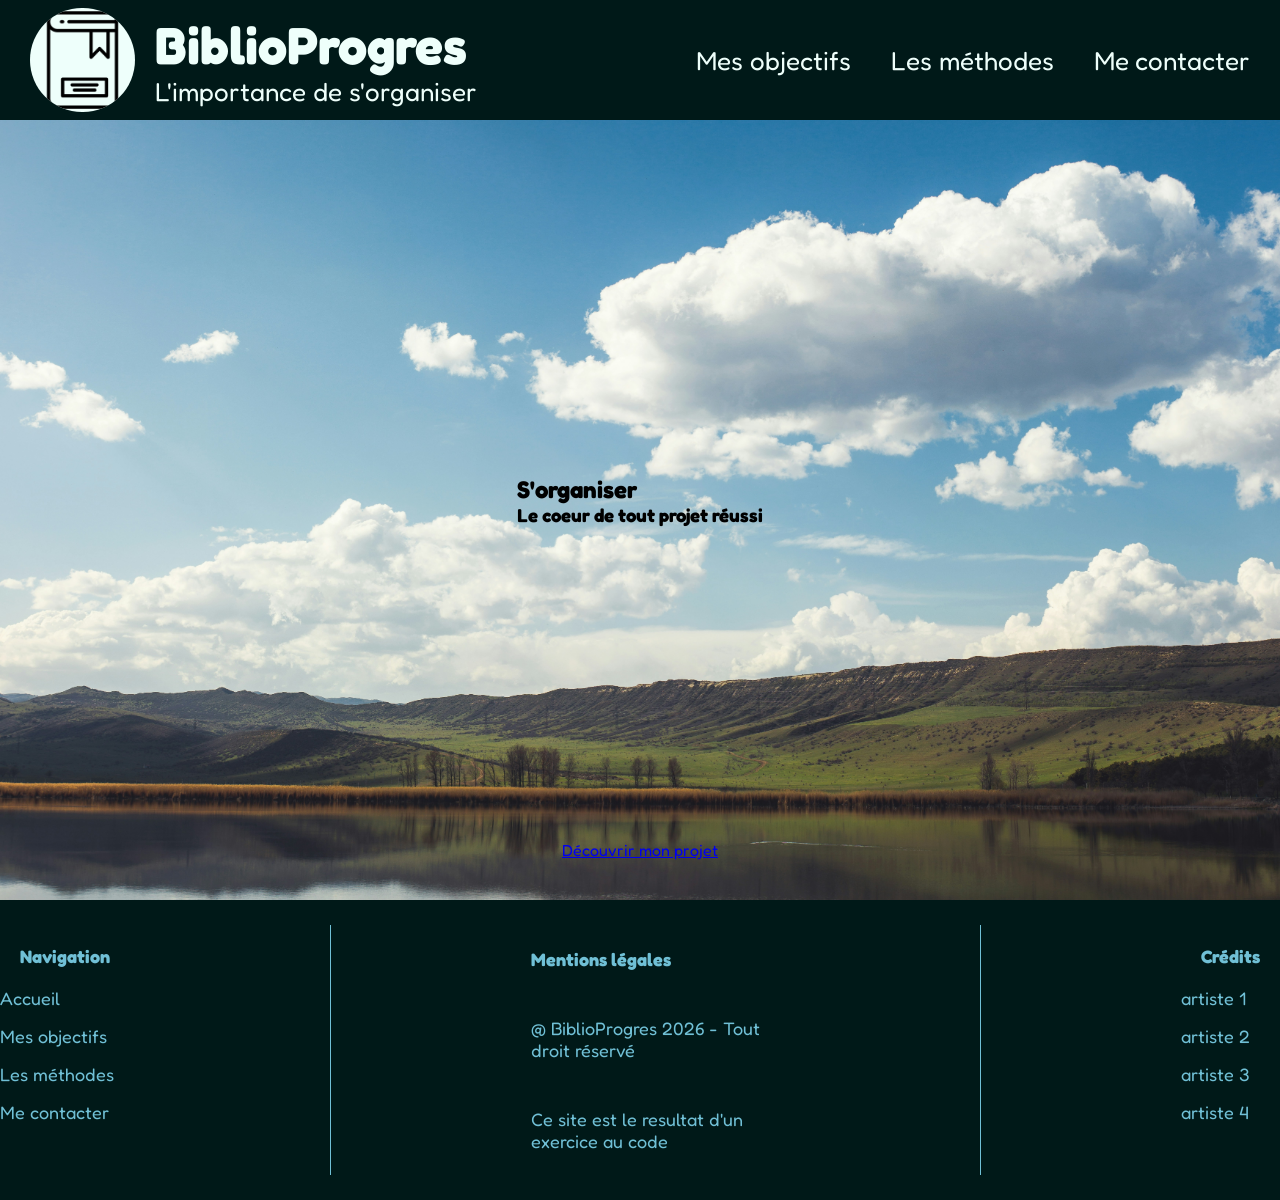
==== index.html @ 9b7c029e "Add : all files" ====
<!doctype html>
<html lang="fr">
  <head>
    <meta charset="UTF-8" />
    <meta name="viewport" content="width=device-width, initial-scale=1.0" />
    <link rel="stylesheet" href="css/commun.css" />
    <link rel="stylesheet" href="css/accueil.css" />
    <title>Accueil</title>
  </head>
  <body>
    <!-- En tete / Header qui fait directement NavBar -->
    <header>
      <!-- Bouton logo du site, qui renvoie a l'accueil -->
      <a
        class="commun-lienlogo"
        href="index.html"
        title="Retourner a l'accueil"
      >
        <img src="image/logo-livre.png" />
        <div class="commun-header-lienlogo-textelogo">
          <h1>BiblioProgres</h1>
          <p>L'importance de s'organiser</p>
        </div>
      </a>
      <div class="commun-header-3lien">
        <!-- Bouton vers objectif -->
        <a class="commun-header-lien" href="html/objectif.html"
          >Mes objectifs</a
        >

        <!-- Bouton vers methode -->
        <a class="commun-header-lien" href="html/methode.html">Les méthodes</a>

        <!-- Bouton vers contact -->
        <a class="commun-header-lien" href="html/contact.html">Me contacter</a>
      </div>
    </header>

    <!-- le contenu de la page d'accueil -->
    <main>
      <!-- Cette div ne sert qu'a combler l'espace du haut pour "justify-content=space between" -->
      <div></div>
      <div class="accueil-main-titrecentre">
        <h2>S'organiser</h2>
        <h3>Le coeur de tout projet réussi</h3>
      </div>
      <div class="accueil-main-bas">
        <a class="accueil-main-bas-boutton" href="html/objectif.html">
          <div></div>
          <span>Découvrir mon projet</span>
        </a>
      </div>
    </main>

    <!-- Footer / Pied de page -->
    <footer>
      <div class="commun-footer-navigation">
        <h2>Navigation</h2>
        <ul>
          <li>
            <a class="commun-footer-lien" href="index.html">Accueil</a>
          </li>
          <li>
            <a class="commun-footer-lien" href="html/objectif.html"
              >Mes objectifs</a
            >
          </li>
          <li>
            <a class="commun-footer-lien" href="html/methode.html"
              >Les méthodes</a
            >
          </li>
          <li>
            <a class="commun-footer-lien" href="html/contact.html"
              >Me contacter</a
            >
          </li>
        </ul>
      </div>
      <div class="footer-separation"></div>
      <div class="commun-footer-legal">
        <h2>Mentions légales</h2>
        <p>@ BiblioProgres 2026 - Tout droit réservé</p>
        <p>Ce site est le resultat d'un exercice au code</p>
      </div>
      <div class="footer-separation"></div>
      <div class="commun-footer-credit">
        <h2>Crédits</h2>
        <ul>
          <li>artiste 1</li>
          <li>artiste 2</li>
          <li>artiste 3</li>
          <li>artiste 4</li>
        </ul>
      </div>
    </footer>
  </body>
</html>
---- css/commun.css ----
/* Definir des noms de couleur et police d'ecriture*/

:root {
    --noir: #001918;
    --blanc: #EEFFFB;
    --bleuclair: #70C0D6;
    --bleu: #355067;
    --vert: #4F6E26;
}

@font-face {
  font-family: mainfont;
  src: url(../font/Fredoka-VariableFont_wdth\,wght.ttf);
}

* {
    margin: 0;
    padding: 0;
    box-sizing: border-box;
    font-family: "mainfont";
    list-style: none;   
}


/* En tete - Header */

header {
    display: flex;
    background-color: var(--noir);
    height: 120px;
    justify-content: space-between;
    align-items: center;
    padding: 5px 30px;
}

header a {
    color: var(--blanc);
    font-size: 26px;
    text-decoration: none;

}

.commun-lienlogo {
    height: 100%;
    display: flex;
    align-items: center;
    gap: 20px;
    width: 460px;
}

.commun-lienlogo img {
    height: 95%;
    background-color: var(--blanc);
    border-radius: 50%;
}

.commun-header-3lien {
    display: flex;
    gap: 40px;
}


/* Footer - Pied de page */

footer {
    display: flex;
    justify-content: center;
    background-color: var(--noir);
    height: 300px;
    gap: 200px;
    align-items: center;
}

.footer-separation {
    width: 2px;
    height: 250px;
    background-color: var(--bleuclair);
}

footer h2, footer p, footer a, footer li {
    color: var(--bleuclair);
    text-decoration: none;
    font-size: 18px;
}

.commun-footer-navigation, .commun-footer-legal, .commun-footer-credit {
    height: 250px;
    display: flex;
    flex-direction: column;
    justify-content: start;
}

.commun-footer-legal {
    justify-content: space-around;
}

.commun-footer-navigation h2,
.commun-footer-credit h2
 {
    margin: 20px;
}

ul {
    display: flex;
    flex-direction: column;
    gap: 16px;
}
---- css/accueil.css ----
main {
    display: flex;
    flex-direction: column;
    height: calc(100vh - 120px);
    background-color: var(--bleuclair);
    background-image: url(../image/ciel-jour.jpg);
    background-position: 50% 60%;
    background-size: 100%;  
    justify-content: space-between;
    align-items: center;
    padding: 40px;
}
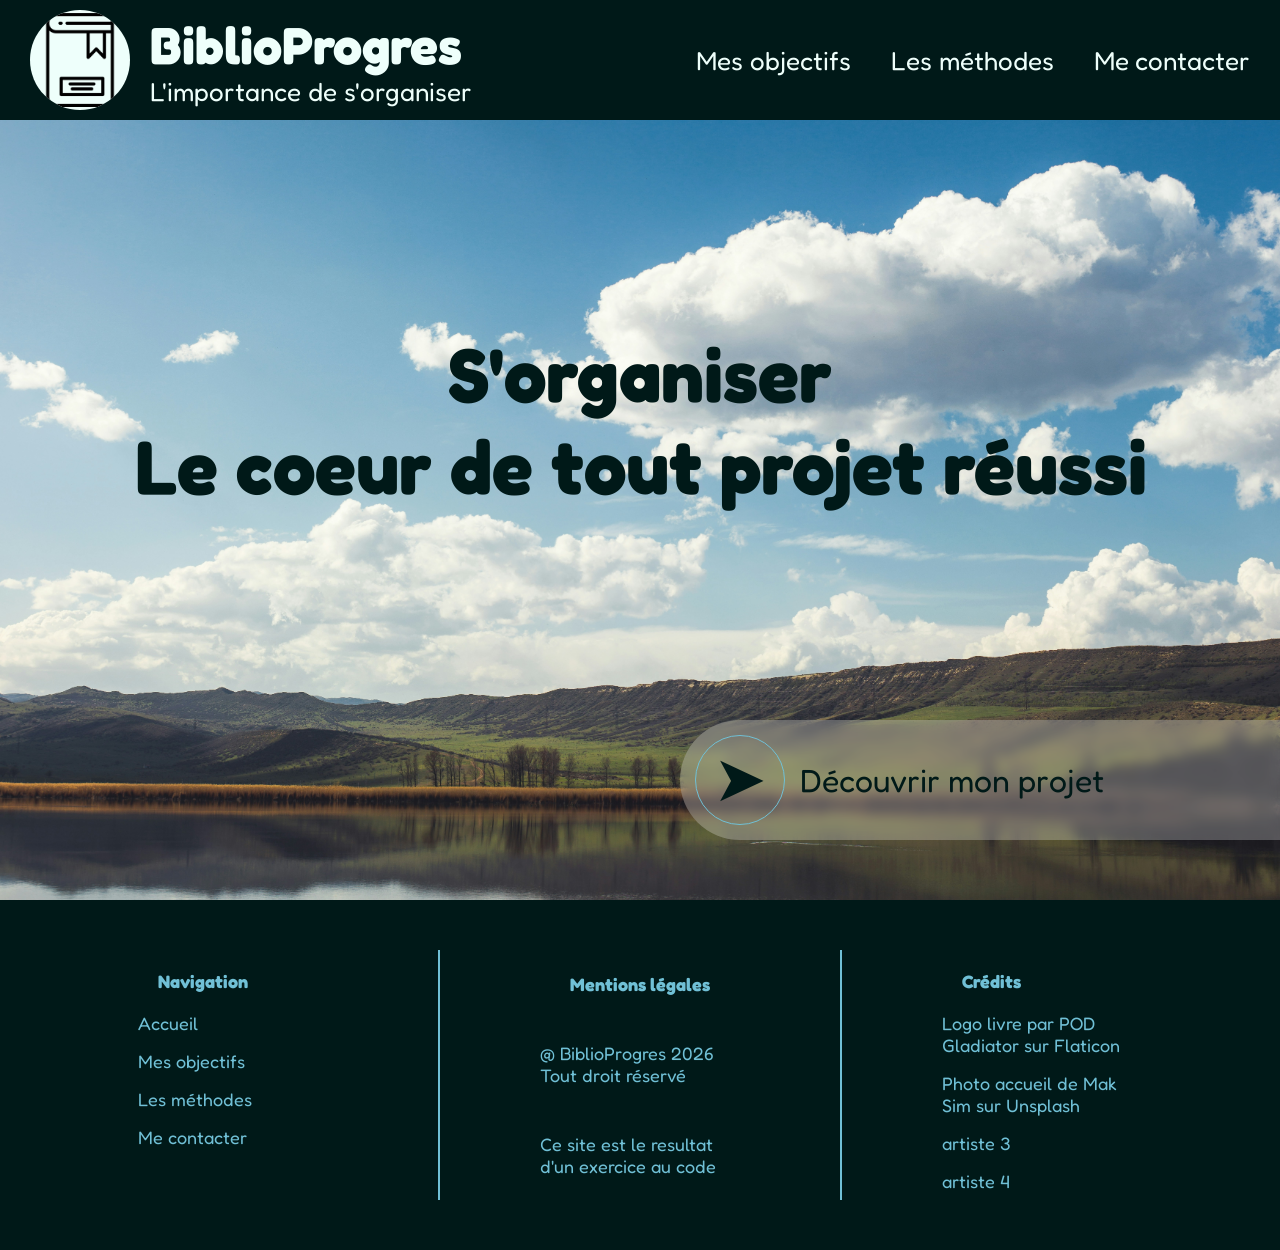
==== commit e9f6331b: "add: content html css and files - index v1 done" ====
--- a/index.html
+++ b/index.html
@@ -46,7 +46,7 @@
       </div>
       <div class="accueil-main-bas">
         <a class="accueil-main-bas-boutton" href="html/objectif.html">
-          <div></div>
+          <div>➤</div>
           <span>Découvrir mon projet</span>
         </a>
       </div>
@@ -80,15 +80,15 @@
       <div class="footer-separation"></div>
       <div class="commun-footer-legal">
         <h2>Mentions légales</h2>
-        <p>@ BiblioProgres 2026 - Tout droit réservé</p>
+        <p>@ BiblioProgres 2026 Tout droit réservé</p>
         <p>Ce site est le resultat d'un exercice au code</p>
       </div>
       <div class="footer-separation"></div>
       <div class="commun-footer-credit">
         <h2>Crédits</h2>
         <ul>
-          <li>artiste 1</li>
-          <li>artiste 2</li>
+          <li>Logo livre par POD Gladiator sur Flaticon</li>
+          <li>Photo accueil de Mak Sim sur Unsplash</li>
           <li>artiste 3</li>
           <li>artiste 4</li>
         </ul>
--- a/css/commun.css
+++ b/css/commun.css
@@ -1,6 +1,5 @@
 
 /* Definir des noms de couleur et police d'ecriture*/
-
 :root {
     --noir: #001918;
     --blanc: #EEFFFB;
@@ -19,7 +18,17 @@
     padding: 0;
     box-sizing: border-box;
     font-family: "mainfont";
-    list-style: none;   
+    list-style: none;  
+}
+
+a {
+    text-decoration: none;
+    color: var(--noir);
+}
+
+.lien-bleu {
+    text-decoration: underline;
+    color: var(--bleu);
 }
 
 
@@ -50,7 +59,8 @@
 }
 
 .commun-lienlogo img {
-    height: 95%;
+    height: 100px;
+    width: 100px;
     background-color: var(--blanc);
     border-radius: 50%;
 }
@@ -67,9 +77,10 @@
     display: flex;
     justify-content: center;
     background-color: var(--noir);
-    height: 300px;
-    gap: 200px;
+    min-height: 300px;
+    gap: 100px;
     align-items: center;
+    padding:50px;
 }
 
 .footer-separation {
@@ -86,6 +97,7 @@
 
 .commun-footer-navigation, .commun-footer-legal, .commun-footer-credit {
     height: 250px;
+    width: 200px;
     display: flex;
     flex-direction: column;
     justify-content: start;
@@ -93,6 +105,7 @@
 
 .commun-footer-legal {
     justify-content: space-around;
+    align-items: center;
 }
 
 .commun-footer-navigation h2,
--- a/css/accueil.css
+++ b/css/accueil.css
@@ -8,7 +8,51 @@
     background-size: 100%;  
     justify-content: space-between;
     align-items: center;
-    padding: 40px;
 }
 
+.accueil-main-bas {
+    display: flex;
+    justify-content: end;
+    width: 100%;
+}
 
+.accueil-main-bas-boutton {
+    display: flex;
+    width: 600px;
+    height: 120px;
+    background-color: rgba(255, 255, 255, 0.25);
+    backdrop-filter: blur(6px);
+    margin-bottom: 60px;
+    align-items: center;
+    border-top-left-radius: 60px 60px;
+    border-bottom-left-radius: 60px 60px;
+}
+
+.accueil-main-bas-boutton div {
+    width: 90px;
+    height: 90px;
+    border-radius: 50%;
+    /* background-color: var(--blanc); */
+    
+    margin: 15px;
+    padding-bottom: 6px;
+    border: 1px solid var(--bleuclair);
+    display: flex;
+    align-items: center;
+    justify-content: center;
+    font-size: 64px;
+    }
+
+    .accueil-main-bas-boutton span {
+        font-size: 32px;
+    }
+
+    .accueil-main-titrecentre h2, 
+    .accueil-main-titrecentre h3 {
+        color: var(--noir);
+        font-size: 76px;
+        text-align: center;
+    }
+
+
+
